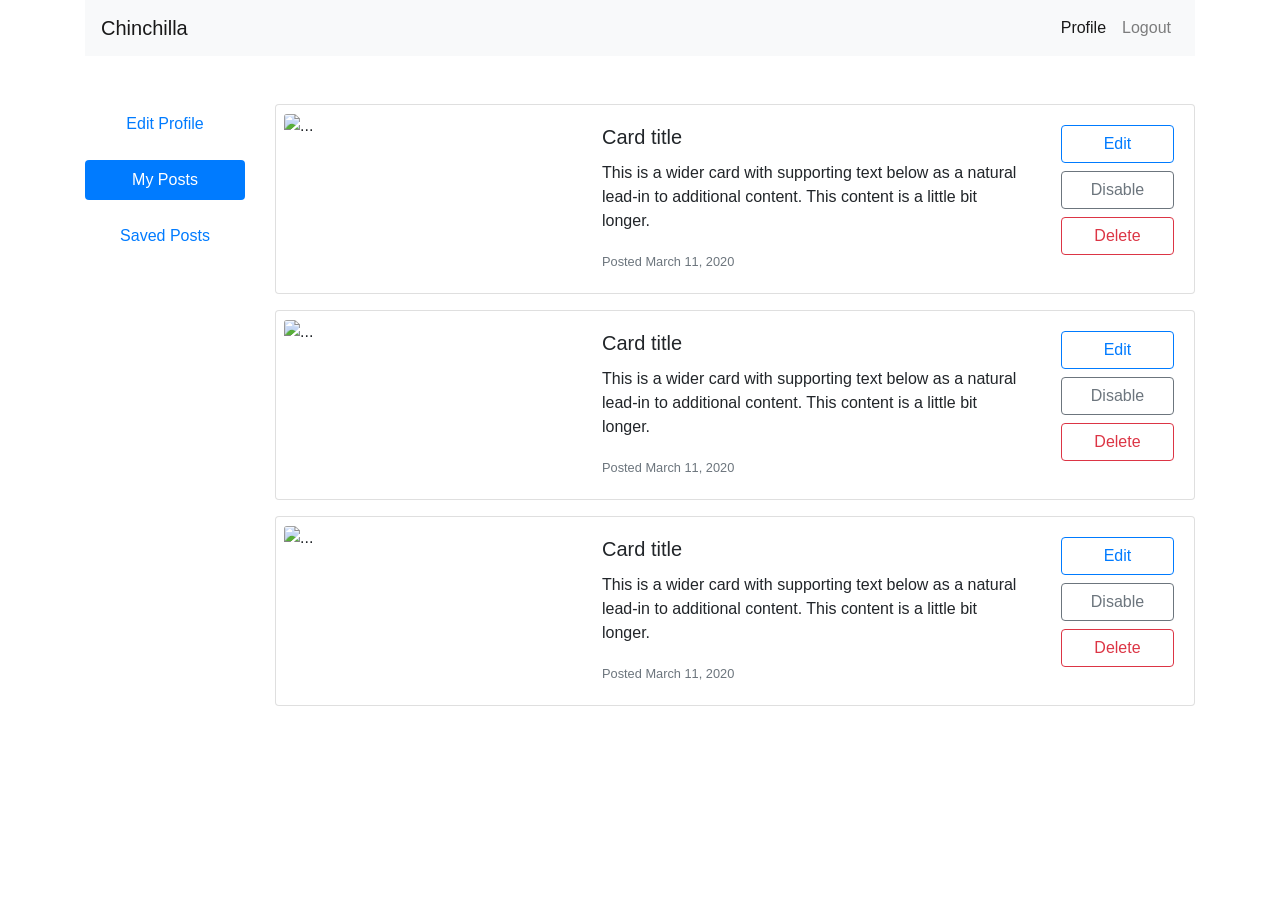
==== myposts.html @ ff9abffb "initial commit" ====
<!DOCTYPE html>
<html lang="en">

<head>
    <meta charset="utf-8">
    <meta name="viewport" content="width=device-width, initial-scale=1, shrink-to-fit=no">
    <link rel="stylesheet" href="https://stackpath.bootstrapcdn.com/bootstrap/4.4.1/css/bootstrap.min.css"
        integrity="sha384-Vkoo8x4CGsO3+Hhxv8T/Q5PaXtkKtu6ug5TOeNV6gBiFeWPGFN9MuhOf23Q9Ifjh" crossorigin="anonymous">
    <script src="https://code.jquery.com/jquery-3.4.1.slim.min.js"
        integrity="sha384-J6qa4849blE2+poT4WnyKhv5vZF5SrPo0iEjwBvKU7imGFAV0wwj1yYfoRSJoZ+n"
        crossorigin="anonymous"></script>
    <script src="https://cdn.jsdelivr.net/npm/popper.js@1.16.0/dist/umd/popper.min.js"
        integrity="sha384-Q6E9RHvbIyZFJoft+2mJbHaEWldlvI9IOYy5n3zV9zzTtmI3UksdQRVvoxMfooAo"
        crossorigin="anonymous"></script>
    <script src="https://stackpath.bootstrapcdn.com/bootstrap/4.4.1/js/bootstrap.min.js"
        integrity="sha384-wfSDF2E50Y2D1uUdj0O3uMBJnjuUD4Ih7YwaYd1iqfktj0Uod8GCExl3Og8ifwB6"
        crossorigin="anonymous"></script>
</head>

<body>
    <div class="container">
        <nav class="navbar navbar-expand-lg navbar-light bg-light">
            <a class="navbar-brand mb-0 h1" href="feed.html">Chinchilla</a>
            <button class="navbar-toggler" type="button" data-toggle="collapse" data-target="#navbarNav"
                aria-controls="navbarNav" aria-expanded="false" aria-label="Toggle navigation">
                <span class="navbar-toggler-icon"></span>
            </button>
            <div class="collapse navbar-collapse" id="navbarNav">
                <ul class="navbar-nav ml-auto">
                    <li class="nav-item">
                        <a class="nav-link active" href="profile.html">Profile</a>
                    </li>
                    <li class="nav-item">
                        <a class="nav-link" href="index.html">Logout</a>
                    </li>
                </ul>
            </div>
        </nav>
        <div class="row" style="padding-top: 3em;">
            <div class="col-2">
                <ul class="nav nav-pills nav-fill flex-column">
                    <li class="nav-item" style="margin-bottom: 1em;">
                        <a class="nav-link btn-outline-primary" href="profile.html">Edit Profile</a>
                    </li>
                    <li class="nav-item" style="margin-bottom: 1em;">
                        <a class="nav-link btn-outline-primary active" href="myposts.html">My Posts</a>
                    </li>
                    <li class="nav-item" style="margin-bottom: 1em;">
                        <a class="nav-link btn-outline-primary" href="savedposts.html">Saved Posts</a>
                    </li>
                </ul>
            </div>
            <!-- contents -->
            <div class="col-10">
                <div class="card mb-3">
                    <div class="row no-gutters">
                        <div class="col-md-4 p-2">
                            <img src="http://via.placeholder.com/640x360" class="card-img" alt="...">
                        </div>
                        <div class="col-md-6">
                            <div class="card-body">
                                <h5 class="card-title">Card title</h5>
                                <p class="card-text">This is a wider card with supporting text below as a natural
                                    lead-in to additional content. This content is a little bit longer.</p>
                                <p class="card-text"><small class="text-muted">Posted March 11, 2020</small></p>
                            </div>
                        </div>
                        <div class="col-md-2">
                            <div class="card-body">
                                <button type="button" class="btn btn-outline-primary btn-block">Edit</button>
                                <button type="button" class="btn btn-outline-secondary btn-block">Disable</button>
                                <button type="button" class="btn btn-outline-danger btn-block">Delete</button>
                            </div>
                        </div>
                    </div>
                </div>
                <div class="card mb-3">
                    <div class="row no-gutters">
                        <div class="col-md-4 p-2">
                            <img src="http://via.placeholder.com/640x360" class="card-img" alt="...">
                        </div>
                        <div class="col-md-6">
                            <div class="card-body">
                                <h5 class="card-title">Card title</h5>
                                <p class="card-text">This is a wider card with supporting text below as a natural
                                    lead-in to additional content. This content is a little bit longer.</p>
                                <p class="card-text"><small class="text-muted">Posted March 11, 2020</small></p>
                            </div>
                        </div>
                        <div class="col-md-2">
                            <div class="card-body">
                                <button type="button" class="btn btn-outline-primary btn-block">Edit</button>
                                <button type="button" class="btn btn-outline-secondary btn-block">Disable</button>
                                <button type="button" class="btn btn-outline-danger btn-block">Delete</button>
                            </div>
                        </div>
                    </div>
                </div>
                <div class="card mb-3">
                    <div class="row no-gutters">
                        <div class="col-md-4 p-2">
                            <img src="http://via.placeholder.com/640x360" class="card-img" alt="...">
                        </div>
                        <div class="col-md-6">
                            <div class="card-body">
                                <h5 class="card-title">Card title</h5>
                                <p class="card-text">This is a wider card with supporting text below as a natural
                                    lead-in to additional content. This content is a little bit longer.</p>
                                <p class="card-text"><small class="text-muted">Posted March 11, 2020</small></p>
                            </div>
                        </div>
                        <div class="col-md-2">
                            <div class="card-body">
                                <button type="button" class="btn btn-outline-primary btn-block">Edit</button>
                                <button type="button" class="btn btn-outline-secondary btn-block">Disable</button>
                                <button type="button" class="btn btn-outline-danger btn-block">Delete</button>
                            </div>
                        </div>
                    </div>
                </div>
            </div>
        </div>
    </div>
</body>

</html>
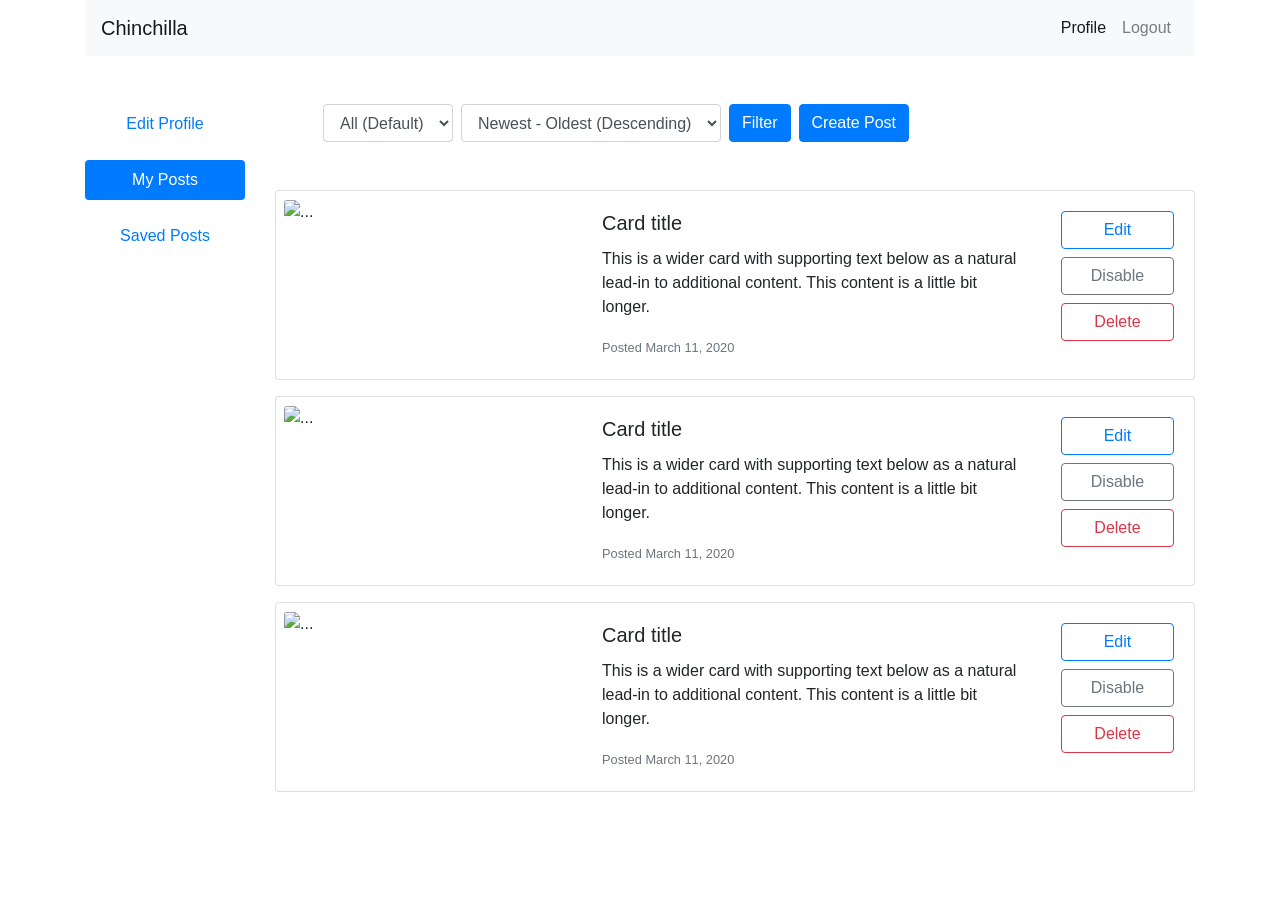
==== commit b1f1a274: "added form" ====
--- a/myposts.html
+++ b/myposts.html
@@ -52,6 +52,21 @@
             </div>
             <!-- contents -->
             <div class="col-10">
+                <form class="form-inline" style="padding-bottom: 3em;">
+                    <div class="form-row ml-5">
+                        <select id="typeFilter" class="form-control form-control">
+                            <option>All (Default)</option>
+                            <option>Jobs</option>
+                            <option>Rent</option>
+                        </select>
+                        <select id="sortFilter" class="form-control form-control ml-2">
+                            <option>Newest - Oldest (Descending)</option>
+                            <option>Oldest - Newest (Ascending)</option>
+                        </select>
+                        <button type="button" class="btn btn-primary ml-2">Filter</button>
+                        <button type="button" class="btn btn-primary ml-2">Create Post</button>
+                    </div>
+                </form>
                 <div class="card mb-3">
                     <div class="row no-gutters">
                         <div class="col-md-4 p-2">
